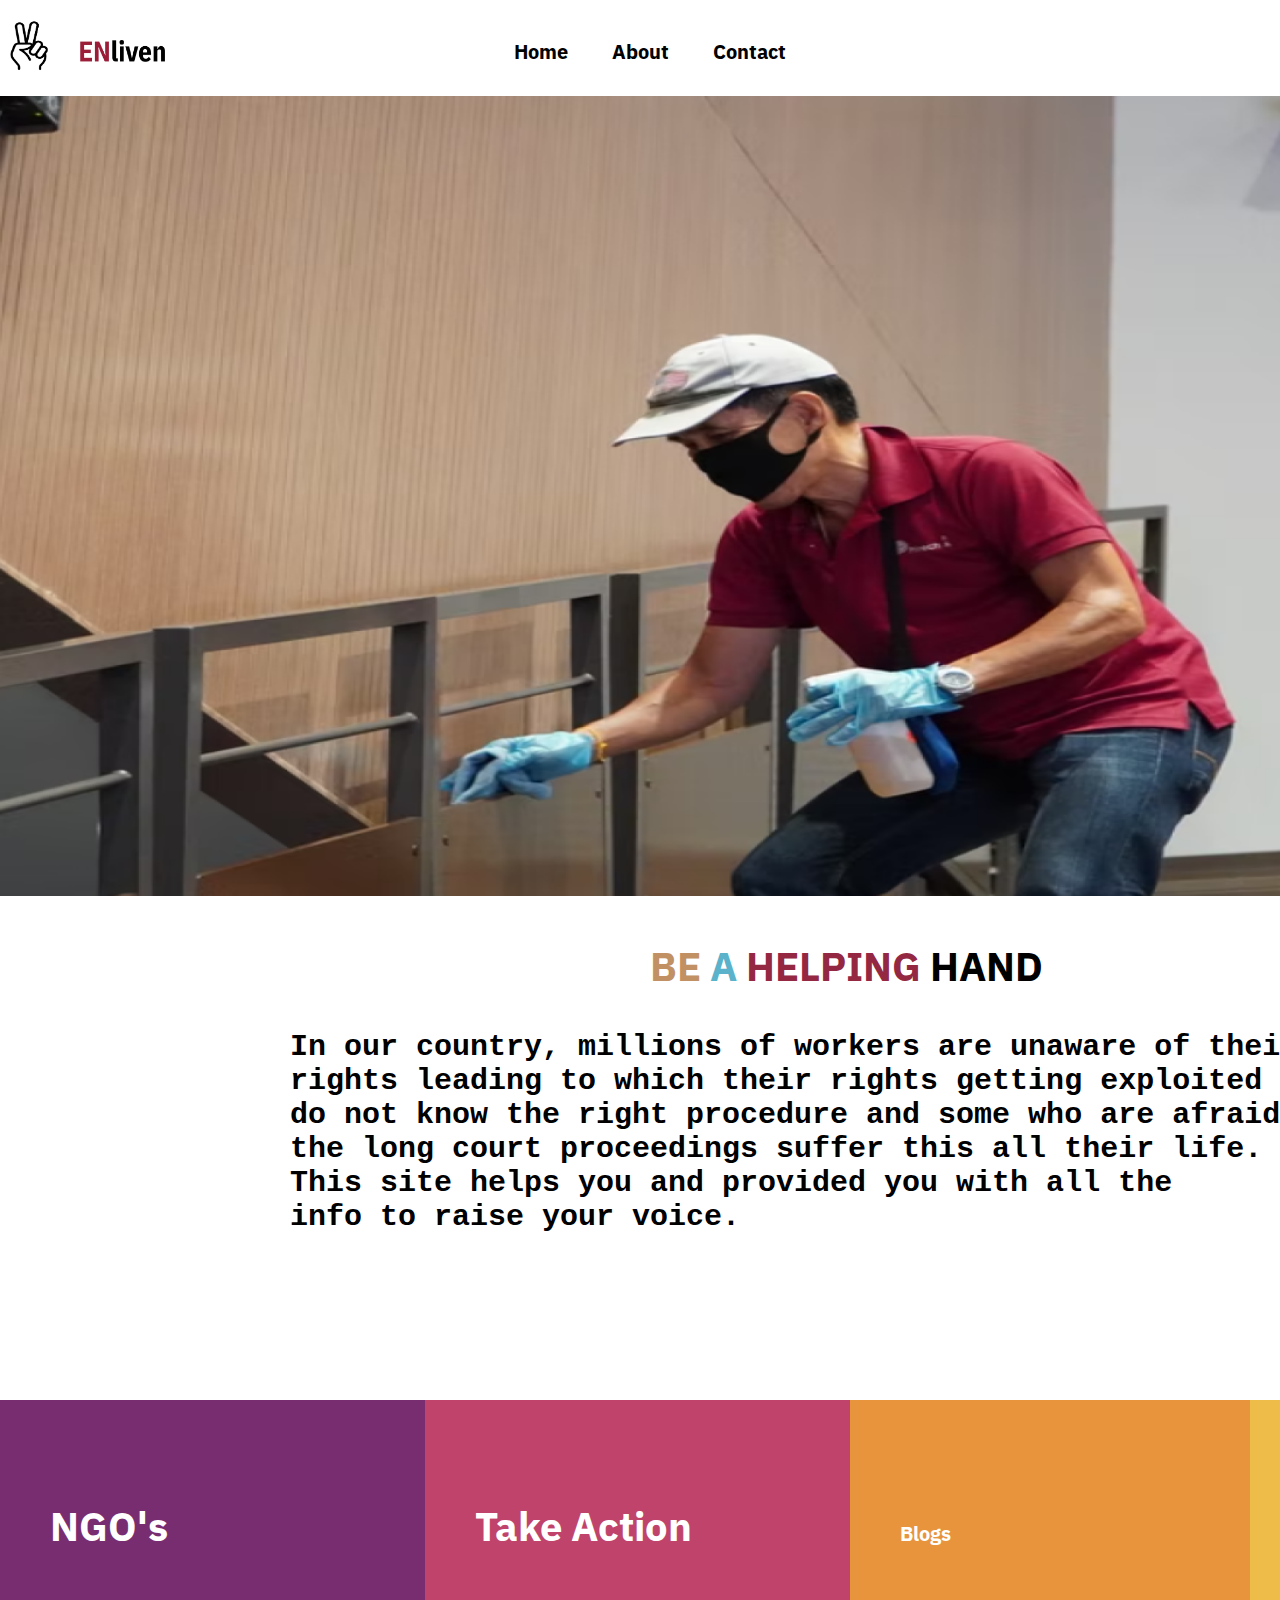
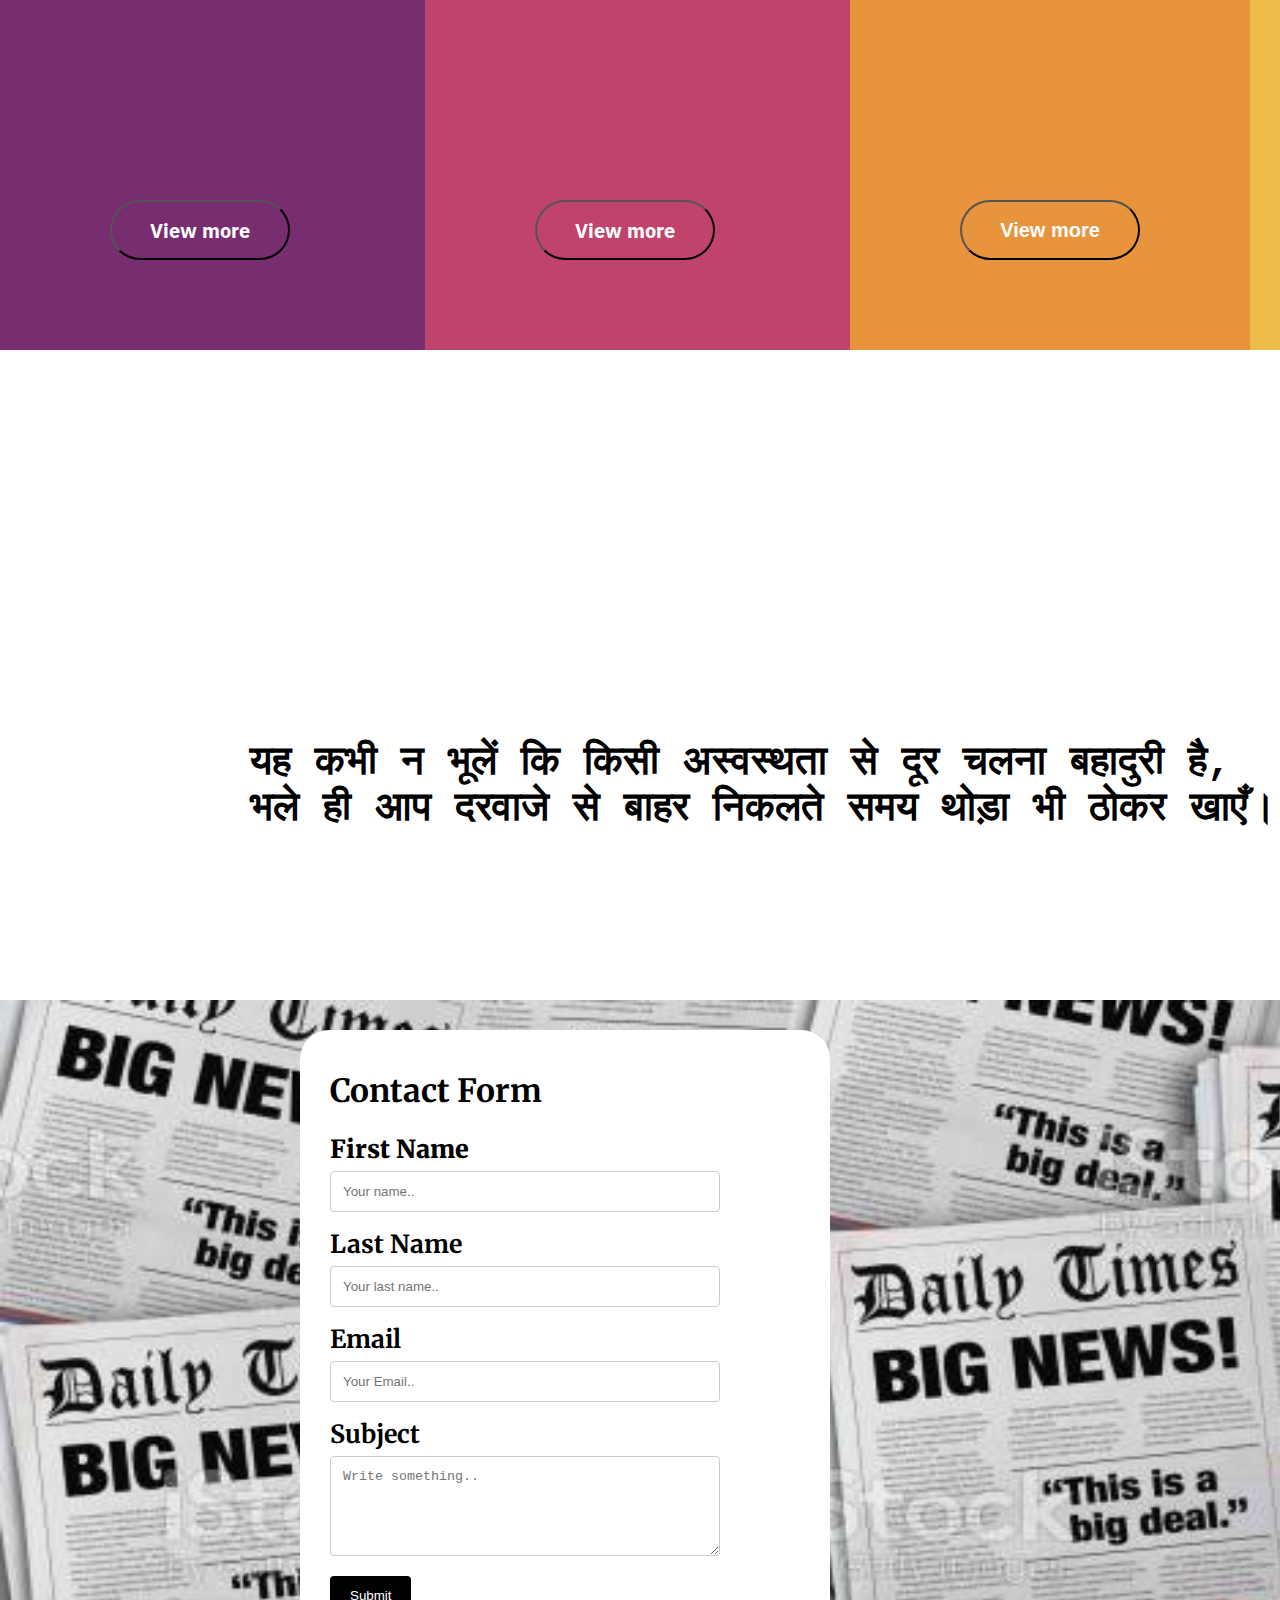
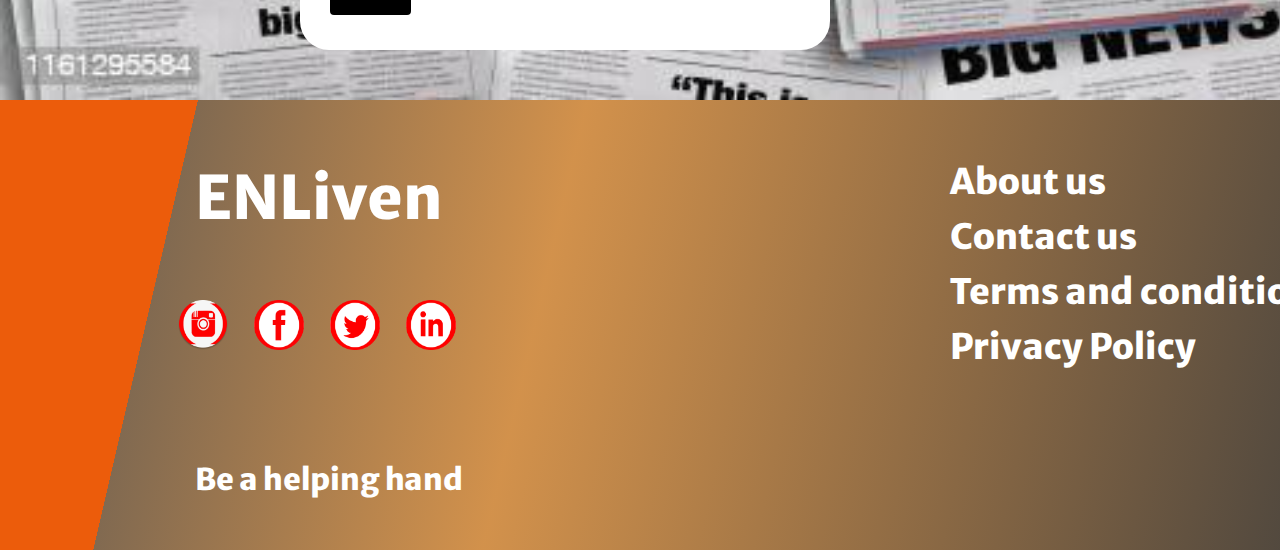
==== index.html @ 721977d5 "private policy to privacy policy" ====
<!DOCTYPE html>
<html lang="en" dir="ltr">

<head>
  <meta charset="utf-8">
  <title>Home</title>
  <link rel="stylesheet" href="ngo.css" />
</head>

<body>
  <header>
    <div class="group">
      <img class="the_logo" src="imagess/symbol.png" alt="the_logo" />
      <img class="imag" src="imagess/ENliven.png">
    </div>

    <nav>
      <ul class="nav_links">
        <b>
          <li><a href="index.html">Home</a></li>
          <li><a href="#ab">About</a></li>
          <li><a href="#formm">Contact</a></li>
        </b>
      </ul>
    </nav>
    <a class="cta" href="#">
      <img class="logout" src="imagess/Log In.png">
    </a>
  </header>
  <img class="care" src="imagess/care.png" alt="">
  <h3 class="helping"><b style="color:#C19063;">BE</b> <b style="color:#5AB3CA;">A</b> <b style="color:#942842;">HELPING</b> <b style="color:0B0B0D;">HAND</b></h3>
  <pre id="ab" style="  top:1000px;
        font-size: 30px;
        font-weight: bolder;
        left:290px;
        position: absolute;">In our country, millions of workers are unaware of their
rights leading to which their rights getting exploited some
do not know the right procedure and some who are afraid of
the long court proceedings suffer this all their life.
This site helps you and provided you with all the
info to raise your voice.

</pre>
  <div class="grid-item1 ite" style="background-color:#792D71">NGO's</div>
  <button class="b1" type="button" name="button"><a href="ngo.html" style="color:white;">View more</a></button>
  <div class="grid-item2 ite" style="background-color:#C0436B">Take Action</div>
  <button class="b2" type="button" name="button"><a href="takeaction.html" style="color:white;">View more</a></button>
  <div class="grid-item3 ite" style="background-color:#E7943C"><a href="blog/blog.html" style="color:white;">Blogs</a></div>
  <button class="b3" type="button" name="button">View more</button>

  <div class="grid-item4 ite" style="background-color:#EEBD49"><a href="New Review Design/Review.html" style="color:white;">Reviews</a></div>
  <button class="b4" type="button" name="button">View more</button>
  <br><br><br><br><br>
  <pre class="top">
यह कभी न भूलें कि किसी अस्वस्थता से दूर चलना बहादुरी है,
भले ही आप दरवाजे से बाहर निकलते समय थोड़ा भी ठोकर खाएँ।</pre>
  <img class="contact" src="imagess/contact3.jpg" alt="">


  <div class="container">

    <form class="form" id="formm" action="/action_page.php">
      <h1>Contact Form</h1>
      <label style="font-size: 25px;font-weight: bolder;" for="fname"><b>First Name</b></label><br>
      <input type="text" id="fname" name="firstname" placeholder="Your name.."><br>

      <label style="font-size: 25px;font-weight: bolder; " for="lname">Last Name</label><br>
      <input type="text" id="lname" name="lastname" placeholder="Your last name.."><br>

      <label style="font-size: 25px;font-weight: bolder; " for="country">Email</label><br>
      <input type="text" id="lname" name="lastname" placeholder="Your Email.."><br>

      <label style="font-size: 25px;font-weight: bolder; " for="subject">Subject</label><br>
      <textarea id="subject" name="subject" placeholder="Write something.." style="height:100px"></textarea><br>

      <input type="submit" value="Submit">
    </form>
  </div>
  <div class="foot foot1">
    <p class="ven">ENLiven</p>
    <p class="ven ben">Be a helping hand</p>
    <table class="tab">
      <tr>
        <td><img class="block_pic" src="imagess/face.png" alt=""></td>
        <td><img class="block_pic" src="imagess/insta.png" alt=""></td>
        <td><img class="block_pic" src="imagess/twit.png" alt=""></td>
        <td><img class="block_pic" src="imagess/link.png" alt=""></td>
      </tr>
    </table>
  </div>
  <pre class="final final2">About us<br>Contact us<br>Terms and conditions<br>Privacy Policy</pre>
</body>

</html>
---- ngo.css ----
@import url("https://fonts.googleapis.com/css2?family=IBM+Plex+Sans&display=swap");
@import url('https://fonts.googleapis.com/css2?family=Merriweather+Sans&display=swap');
@import url('https://fonts.googleapis.com/css2?family=Merriweather:wght@900&display=swap');
body {
  font-family: "IBM Plex Sans", sans-serif;
  margin: 0px;
  padding: 7px 0px 0px 0px;
}
li,
a {
  font-family: "IBM Plex Sans", sans-serif;
  text-decoration: none;
  color: black;
  font-size:20px;
}
header {
  display: flex;
  justify-content: space-between;
  align-items: center;
}
.nav_links {
  list-style: none;
}
.nav_links li {
  display: inline-block;
  padding: 0px 20px;
}
.nav_links li a {
  transition: all 0.3s ease 0s;
}
.nav_links li a:hover {
  color: rgb(147, 52, 39);
}
.logout {
  width: 100px;
  height: 50px;
}
.the_logo {
  width: 60px;
  height: 65px;
  padding: 10px;
}
.imag{
  position: absolute;
  top: 40px;
  width: 85px;
  height: 22px;
}
.broom {
  position: absolute;
  width: 1570px;
  height: 430px;
  left: 0px;
  top: 110px;
}
.box{
  background-color: #FFE4CB;
  height: 800px;
  width:1680px;
  top:30px;
}
.box2{
  background-color:#E6E1E1;
  z-index: 1;
  height: 370px;
  width: 730px;
  top:150px;
  left: 300px;
  position: absolute;
}
.box2_text{
  color: black;
  font-family: "IBM Plex Sans", sans-serif;
  font-weight: 600;
  font-size: 30px;
  top:60px;
  position: absolute;
left:80px;

}
.pic1{
  height: 300px;
  width: 270px;
  left:800px;
  position: absolute;
  border-radius: 29px;
  top:30px;
  border-color: black;
  border: 4px solid;
}
.pic_text{
  position: absolute;
  left:800px;
  top:330px;
  color: black;
  font-weight:bold;
  font-size: 20px;
  font-family: 'Merriweather', serif;

}
.coma1{
  z-index: 1;
  position:absolute;
  top:120px;
  left: 300px;
  height: 70px;
  width: 90px;
}
.box3{
  background: #FFFEFE;
border: 8px solid #E0AC7C;
box-shadow: 0px 4px 4px rgba(0, 0, 0, 0.25);
  border: 8px solid #E0AC7C;
  box-shadow: 0px 4px 4px rgba(0, 0, 0, 0.25);
  width: 1000px;
  height:350px;
  z-index: 1;
  top: 800px;
  left: 350px;
  position:absolute;
  border-radius: 30px;
}
.grid-container {
  display: grid;
  grid-template-columns: auto auto auto;
  padding: 10px;
}
.grid-item {
  padding: 20px;
  font-size: 30px;
  text-align: center;
}
.block_pics{
  width: 120px;
  height: 107px;
}
.block_text{
  color: black;
  font-family: "IBM Plex Sans", sans-serif;
  font-weight: bolder;
}
.format{
  font-size: 20px;
}




.ngo{
  top:600px;
  position:absolute;
  width:1300px;
  left:-220px;
}

#myInput {
 background-image: url('/css/searchicon.png');
 background-position: 10px 10px;
 background-repeat: no-repeat;
 width: 95%;
 font-size: 16px;
 padding: 12px 20px 12px 40px;
 border: 1px solid black;
 margin-bottom: 12px;

}

#myTable {
 border-collapse: collapse;
 width: 100%;
 border: 1px  #ddd;
 font-size: 18px;
}

#myTable th, #myTable td {
 text-align: left;
 padding: 40px;
 padding-right: 20px;

}

#myTable tr {
 border-bottom: 7px black;
}



  #myTable tr:hover {
 background-color: #FFE4CB;
}
.ng{
  font-family: 'Merriweather', serif;
  color:black;
font-size: 40px;
}
.nm{
  font-size: 30px;
}
.foot{
  top:4800px;
  background: linear-gradient(103.1deg, #EC5C0B 11.24%, rgba(100, 71, 40, 0.81) 11.25%, rgba(193, 103, 6, 0.72) 32.82%, #44413D 82.06%);
  width: 1700px;
  height:450px;
  left:-360px;
position: absolute;
}
.ven{
  font-family: 'Merriweather Sans';
font-style: normal;
font-weight: 800;
position: absolute;
color: white;
font-size: 60px;
left:200px;
}
.ben{
  font-size: 30px;
  top:330px;
}
.block_pic{
  height: 50px;
  width: 50px;
  top:200px;
padding-left: 180px;
  position: absolute;
}
.tab{
width:18%;
}
.final{
  position: absolute;
  top:4850px;
left:650px;
line-height: 55px;
  font-family: 'Merriweather Sans';
font-style: normal;
font-weight: 800;
font-size: 35px;
color: white;
text-align: left;
}
/*--------------------------------------HOME-----------------------------------------------*/
.care{
  height: 800px;
  width:1680px;
 }
 .helping{
   font-size:40px;
   font-weight: bolder;
   left:650px;
   position: absolute;
 }

.grid-item1{

  height:450px;
  width:425px;
  top:1400px;
  position: absolute;
}
.ite{
  color: white;
  padding-top: 100px;
  padding-left: 50px;
  font-weight: bolder;
  font-size: 40px;

}
.grid-item2{
  height:450px;
  width:425px;
  top:1400px;
  left:425px;
  position: absolute;
}
.grid-item3{
  height:450px;
  width:425px;
  top:1400px;
    left:850px;
  position: absolute;
}
.grid-item4{
  height:450px;
  width:375px;
  top:1400px;
      left:1250px;
  position: absolute;
}
hr{
  color: white;
  height: 5px;
}
.b1{
  top:1800px;
  position: absolute;
  left:110px;
  background-color: #792D71;
  height:60px;
  width: 180px;
  border-radius: 30px;
  color: white;
  font-size: 20px;
  font-weight: bolder;
}
.b2{
  top:1800px;
  position: absolute;
    left:535px;
    background-color: #C0436B;
    height:60px;
    width: 180px;
    border-radius: 30px;
    color: white;
    font-size: 20px;
    font-weight: bolder;
}
.b3{
  top:1800px;
  position: absolute;
    left:960px;
    background-color: #E7943C;
    height:60px;
    width: 180px;
    border-radius: 30px;
    color: white;
    font-size: 20px;
    font-weight: bolder;
}
.b4{
  top:1800px;
  position: absolute;
  background-color:#EEBD49;
    left:1360px;
    height:60px;
    width: 180px;
    color: white;
    border-radius: 30px;
    font-size: 20px;
    font-weight: bolder;
}
.contact{
  top:2600px;
  height:700px;
  width: 1670px;
  position: absolute;
}
.top{
  top:2300px;
  font-size: 40px;
  font-weight: bolder;
  left:250px;
  position: absolute;
}


.foot1{
  top:3300px;
  left:-5px;
}
.final2{
  top:3320px;
left:950px;
}


input[type=text], select, textarea {
  width: 390px;
  padding: 12px;
  border: 1px solid #ccc;
  border-radius: 4px;
  box-sizing: border-box;
  margin-top: 6px;
  margin-bottom: 16px;
  resize: vertical;
}

input[type=submit] {
  background-color: black;
  color: white;
  padding: 12px 20px;
  border: none;
  border-radius: 4px;
  cursor: pointer;
}

input[type=submit]:hover {
  background-color: #45a049;
}
.form{
  background-color: white;
  height:600px;
  width:500px;
  border-radius: 29px;
  border-color: black;
  top:230px;

  position: absolute;
  padding-left: 30px;
  padding-top: 20px;
}
.container {


  background-color: none;
  padding: 300px;
  top:2400px;
  position: absolute;
  z-index: 1;
  font-family: 'Merriweather', serif;
  color:black;

}
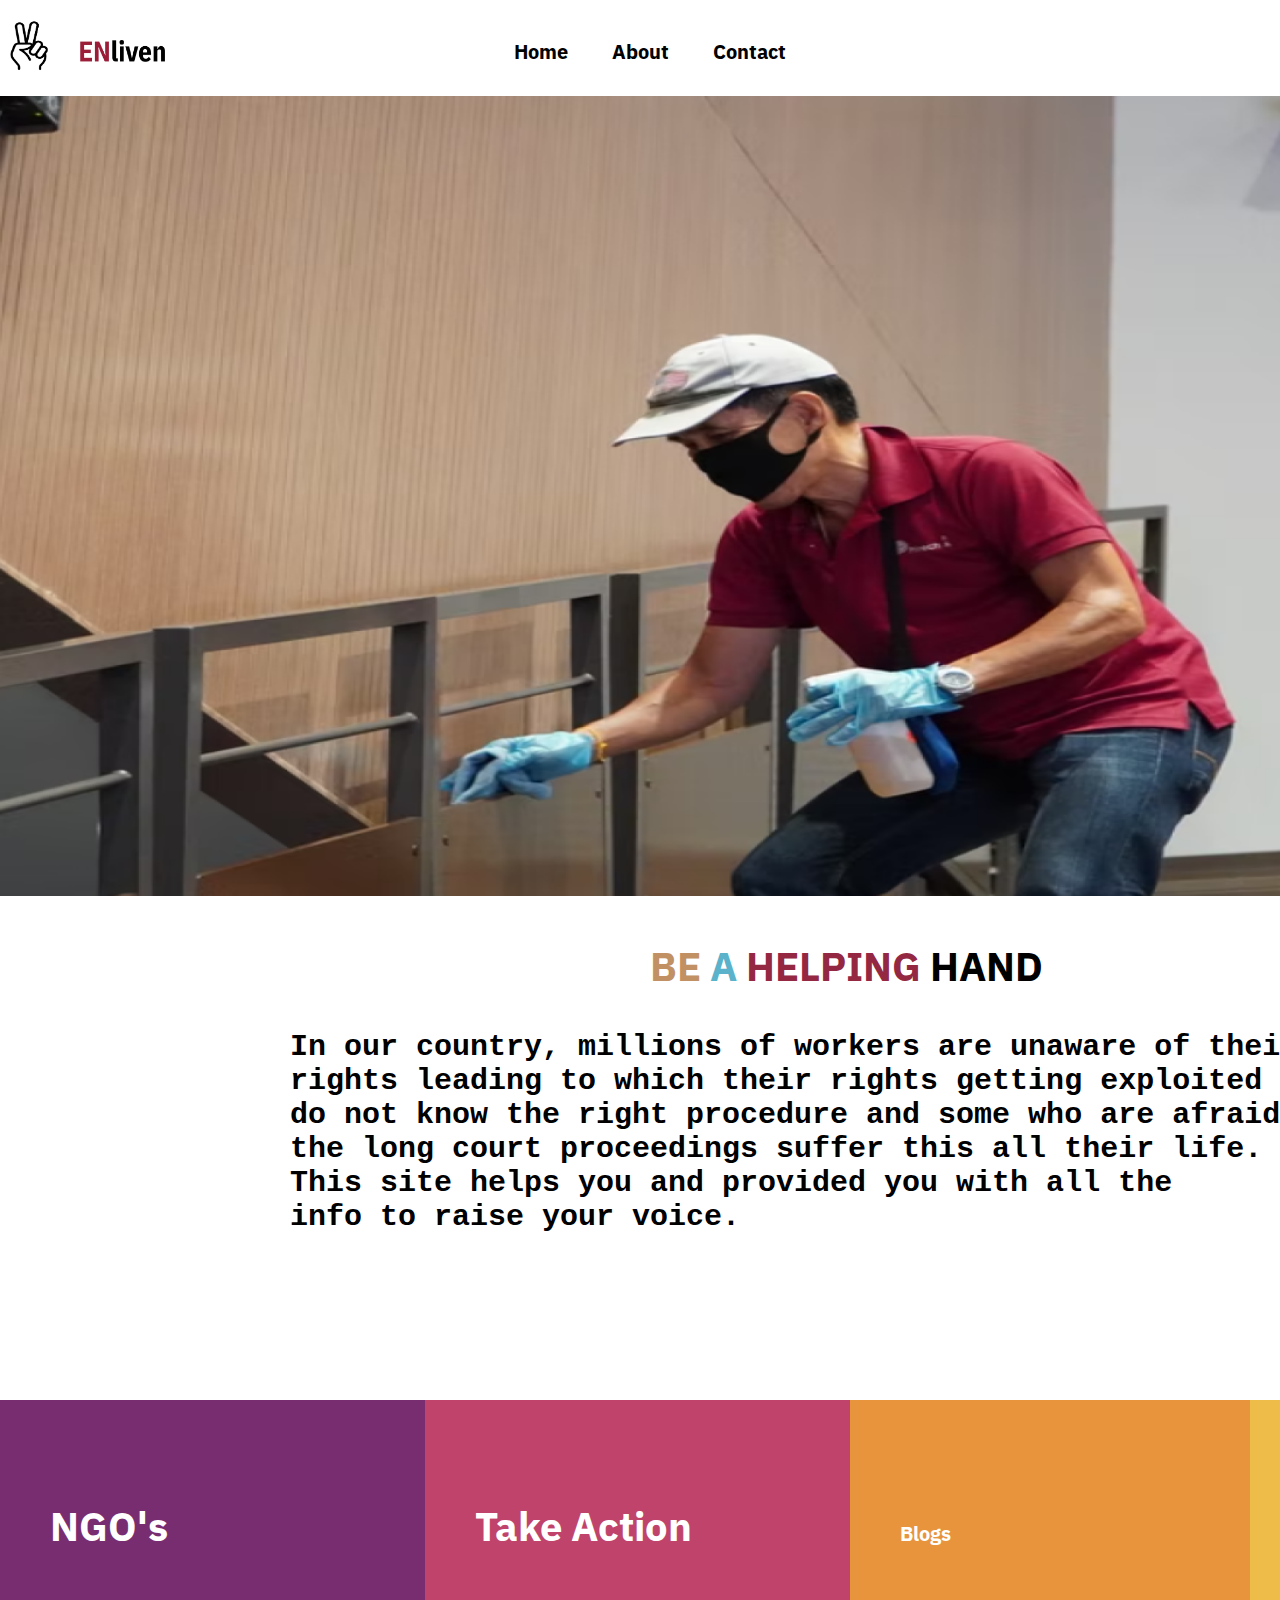
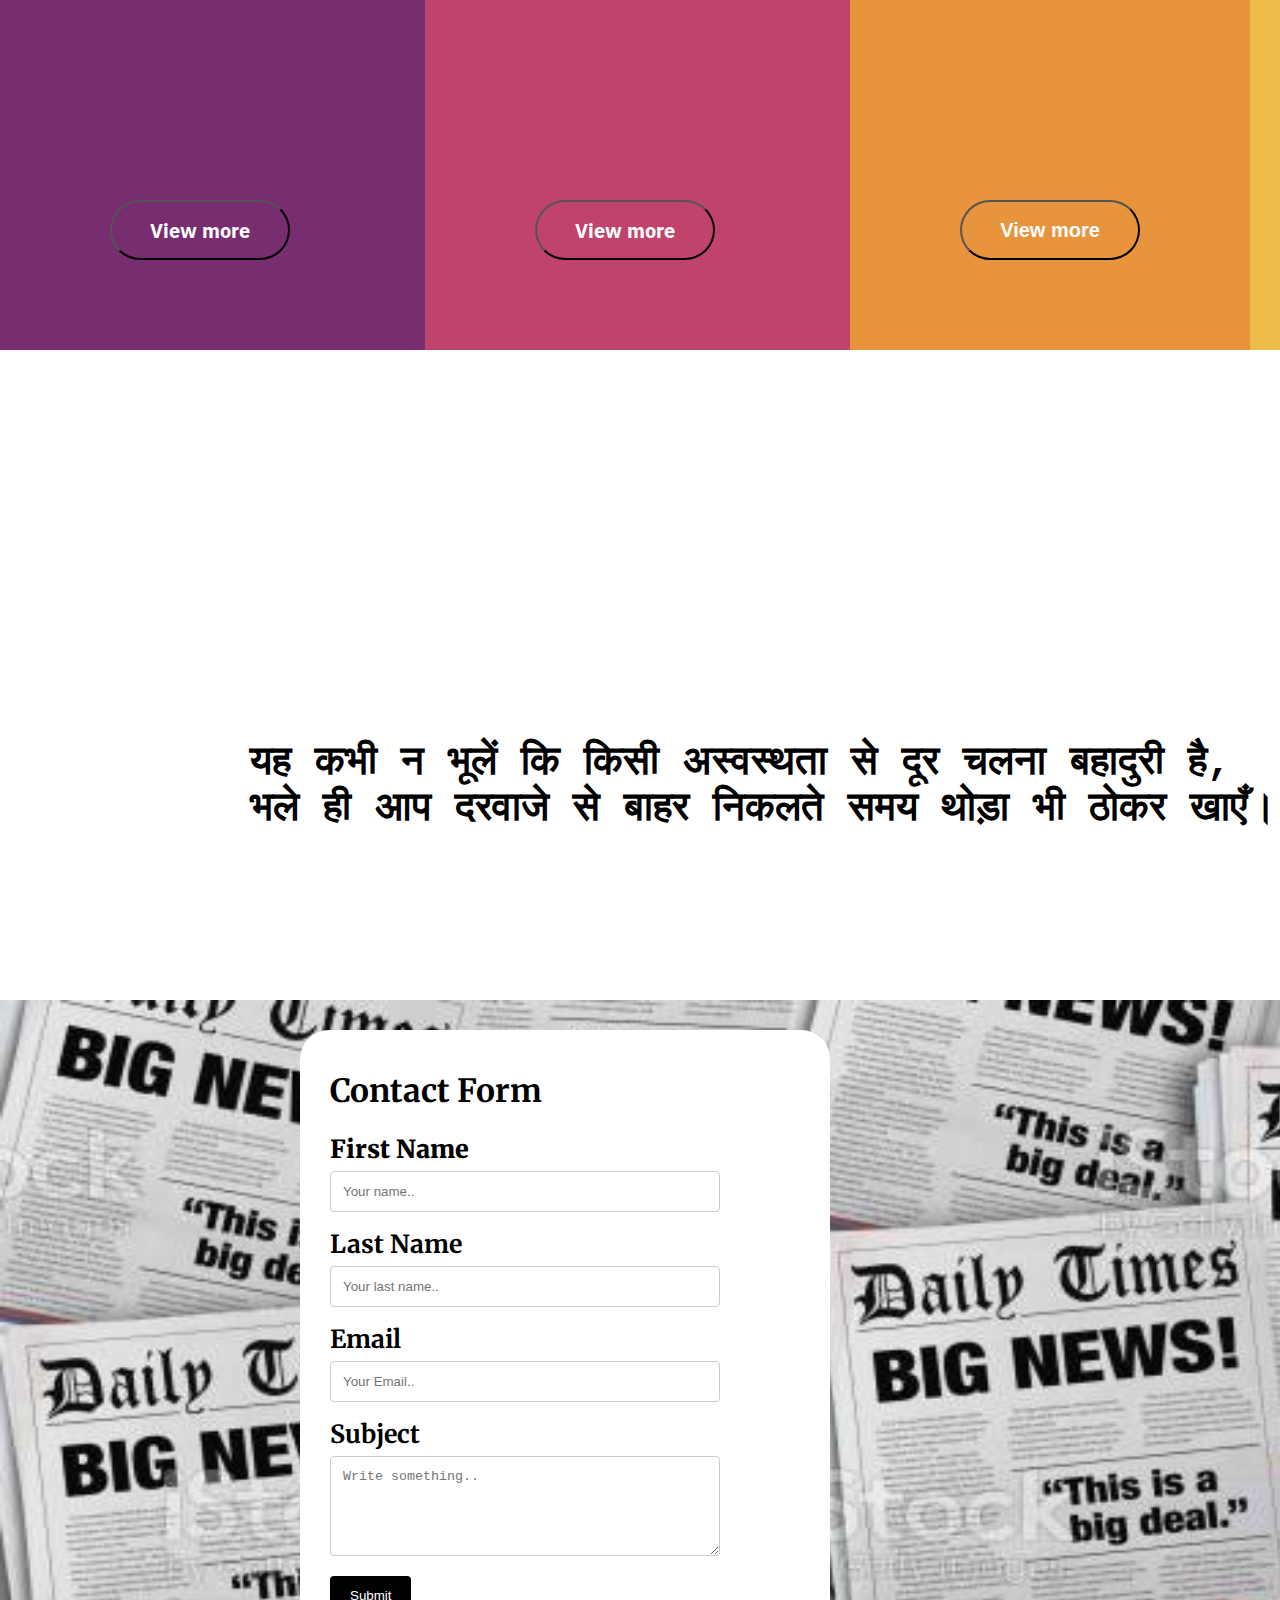
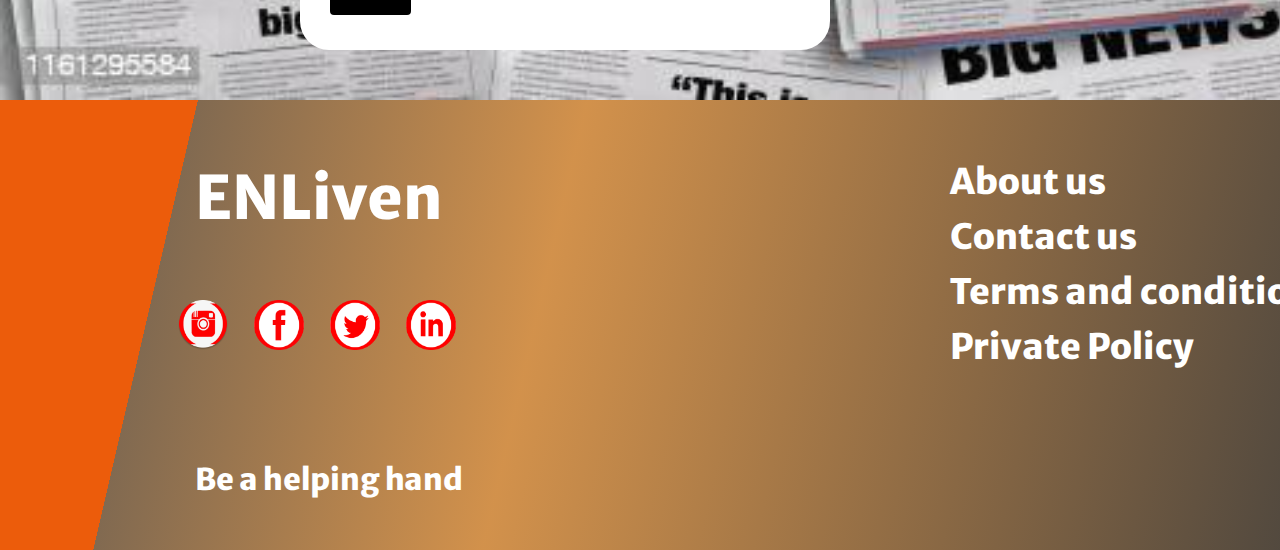
==== commit f2abcc9c: "Update index.html" ====
--- a/index.html
+++ b/index.html
@@ -1,94 +1,90 @@
-<!DOCTYPE html>
-<html lang="en" dir="ltr">
-
-<head>
-  <meta charset="utf-8">
-  <title>Home</title>
-  <link rel="stylesheet" href="ngo.css" />
-</head>
-
-<body>
-  <header>
-    <div class="group">
-      <img class="the_logo" src="imagess/symbol.png" alt="the_logo" />
-      <img class="imag" src="imagess/ENliven.png">
-    </div>
-
-    <nav>
-      <ul class="nav_links">
-        <b>
-          <li><a href="index.html">Home</a></li>
-          <li><a href="#ab">About</a></li>
-          <li><a href="#formm">Contact</a></li>
-        </b>
-      </ul>
-    </nav>
-    <a class="cta" href="#">
-      <img class="logout" src="imagess/Log In.png">
-    </a>
-  </header>
-  <img class="care" src="imagess/care.png" alt="">
-  <h3 class="helping"><b style="color:#C19063;">BE</b> <b style="color:#5AB3CA;">A</b> <b style="color:#942842;">HELPING</b> <b style="color:0B0B0D;">HAND</b></h3>
-  <pre id="ab" style="  top:1000px;
-        font-size: 30px;
-        font-weight: bolder;
-        left:290px;
-        position: absolute;">In our country, millions of workers are unaware of their
-rights leading to which their rights getting exploited some
-do not know the right procedure and some who are afraid of
-the long court proceedings suffer this all their life.
-This site helps you and provided you with all the
-info to raise your voice.
-
-</pre>
-  <div class="grid-item1 ite" style="background-color:#792D71">NGO's</div>
-  <button class="b1" type="button" name="button"><a href="ngo.html" style="color:white;">View more</a></button>
-  <div class="grid-item2 ite" style="background-color:#C0436B">Take Action</div>
-  <button class="b2" type="button" name="button"><a href="takeaction.html" style="color:white;">View more</a></button>
-  <div class="grid-item3 ite" style="background-color:#E7943C"><a href="blog/blog.html" style="color:white;">Blogs</a></div>
-  <button class="b3" type="button" name="button">View more</button>
-
-  <div class="grid-item4 ite" style="background-color:#EEBD49"><a href="New Review Design/Review.html" style="color:white;">Reviews</a></div>
-  <button class="b4" type="button" name="button">View more</button>
-  <br><br><br><br><br>
-  <pre class="top">
-यह कभी न भूलें कि किसी अस्वस्थता से दूर चलना बहादुरी है,
-भले ही आप दरवाजे से बाहर निकलते समय थोड़ा भी ठोकर खाएँ।</pre>
-  <img class="contact" src="imagess/contact3.jpg" alt="">
-
-
-  <div class="container">
-
-    <form class="form" id="formm" action="/action_page.php">
-      <h1>Contact Form</h1>
-      <label style="font-size: 25px;font-weight: bolder;" for="fname"><b>First Name</b></label><br>
-      <input type="text" id="fname" name="firstname" placeholder="Your name.."><br>
-
-      <label style="font-size: 25px;font-weight: bolder; " for="lname">Last Name</label><br>
-      <input type="text" id="lname" name="lastname" placeholder="Your last name.."><br>
-
-      <label style="font-size: 25px;font-weight: bolder; " for="country">Email</label><br>
-      <input type="text" id="lname" name="lastname" placeholder="Your Email.."><br>
-
-      <label style="font-size: 25px;font-weight: bolder; " for="subject">Subject</label><br>
-      <textarea id="subject" name="subject" placeholder="Write something.." style="height:100px"></textarea><br>
-
-      <input type="submit" value="Submit">
-    </form>
-  </div>
-  <div class="foot foot1">
-    <p class="ven">ENLiven</p>
-    <p class="ven ben">Be a helping hand</p>
-    <table class="tab">
-      <tr>
-        <td><img class="block_pic" src="imagess/face.png" alt=""></td>
-        <td><img class="block_pic" src="imagess/insta.png" alt=""></td>
-        <td><img class="block_pic" src="imagess/twit.png" alt=""></td>
-        <td><img class="block_pic" src="imagess/link.png" alt=""></td>
-      </tr>
-    </table>
-  </div>
-  <pre class="final final2">About us<br>Contact us<br>Terms and conditions<br>Privacy Policy</pre>
-</body>
-
-</html>
+<!DOCTYPE html>
+<html lang="en" dir="ltr">
+  <head>
+    <meta charset="utf-8">
+    <title>Home</title>
+      <link rel="stylesheet" href="ngo.css" />
+  </head>
+  <body>
+    <header>
+      <div class="group">
+        <img class="the_logo" src="imagess/symbol.png" alt="the_logo" />
+        <img class="imag" src="imagess/ENliven.png">
+      </div>
+
+      <nav>
+        <ul class="nav_links">
+          <b>
+            <li><a href="index.html">Home</a></li>
+            <li><a href="#ab">About</a></li>
+            <li><a href="#formm">Contact</a></li>
+          </b>
+        </ul>
+      </nav>
+      <a class="cta" href="#">
+        <img class="logout" src="imagess/Log In.png">
+      </a>
+    </header>
+    <img class="care" src="imagess/care.png" alt="">
+    <h3 class="helping"><b style="color:#C19063;">BE</b> <b style="color:#5AB3CA;">A</b> <b style="color:#942842;">HELPING</b> <b style="color:0B0B0D;">HAND</b></h3>
+      <pre id="ab"style="  top:1000px;
+        font-size: 30px;
+        font-weight: bolder;
+        left:290px;
+        position: absolute;">In our country, millions of workers are unaware of their
+rights leading to which their rights getting exploited some
+do not know the right procedure and some who are afraid of
+the long court proceedings suffer this all their life.
+This site helps you and provided you with all the
+info to raise your voice.
+
+</pre><div class="grid-item1 ite" style="background-color:#792D71">NGO's</div>
+      <button class="b1" type="button"  name="button"><a href="ngo.html" style="color:white;">View more</a></button>
+      <div class="grid-item2 ite" style="background-color:#C0436B">Take Action</div>
+      <button class="b2" type="button" name="button"><a href="takeaction.html" style="color:white;">View more</a></button>
+      <div class="grid-item3 ite"style="background-color:#E7943C" ><a href="blog/blog.html" style="color:white;">Blogs</a></div>
+      <button class="b3" type="button" name="button">View more</button>
+
+      <div class="grid-item4 ite" style="background-color:#EEBD49"><a href="New Review Design/review.html" style="color:white;">Reviews</a></div>
+<button class="b4" type="button" name="button">View more</button>
+<br><br><br><br><br>
+<pre class="top">
+यह कभी न भूलें कि किसी अस्वस्थता से दूर चलना बहादुरी है,
+भले ही आप दरवाजे से बाहर निकलते समय थोड़ा भी ठोकर खाएँ।</pre>
+<img class="contact" src="imagess/contact3.jpg" alt="">
+
+
+<div class="container">
+
+  <form class="form" id="formm"action="/action_page.php">
+    <h1>Contact Form</h1>
+    <label style="font-size: 25px;font-weight: bolder;" for="fname"><b>First Name</b></label><br>
+    <input type="text" id="fname" name="firstname" placeholder="Your name.."><br>
+
+    <label style="font-size: 25px;font-weight: bolder; " for="lname">Last Name</label><br>
+    <input type="text" id="lname" name="lastname" placeholder="Your last name.."><br>
+
+    <label style="font-size: 25px;font-weight: bolder; " for="country">Email</label><br>
+    <input type="text" id="lname" name="lastname" placeholder="Your Email.."><br>
+
+    <label style="font-size: 25px;font-weight: bolder; " for="subject">Subject</label><br>
+    <textarea id="subject" name="subject" placeholder="Write something.." style="height:100px"></textarea><br>
+
+    <input type="submit" value="Submit">
+  </form>
+</div>
+<div class="foot foot1">
+  <p class="ven">ENLiven</p>
+  <p class="ven ben">Be a helping hand</p>
+  <table class="tab">
+    <tr>
+<td><img class="block_pic" src="imagess/face.png" alt=""></td>
+<td><img class="block_pic" src="imagess/insta.png" alt=""></td>
+<td><img class="block_pic" src="imagess/twit.png" alt=""></td>
+<td><img class="block_pic" src="imagess/link.png" alt=""></td>
+</tr>
+</table>
+</div>
+<pre class="final final2" >About us<br>Contact us<br>Terms and conditions<br>Private Policy</pre>
+  </body>
+</html>
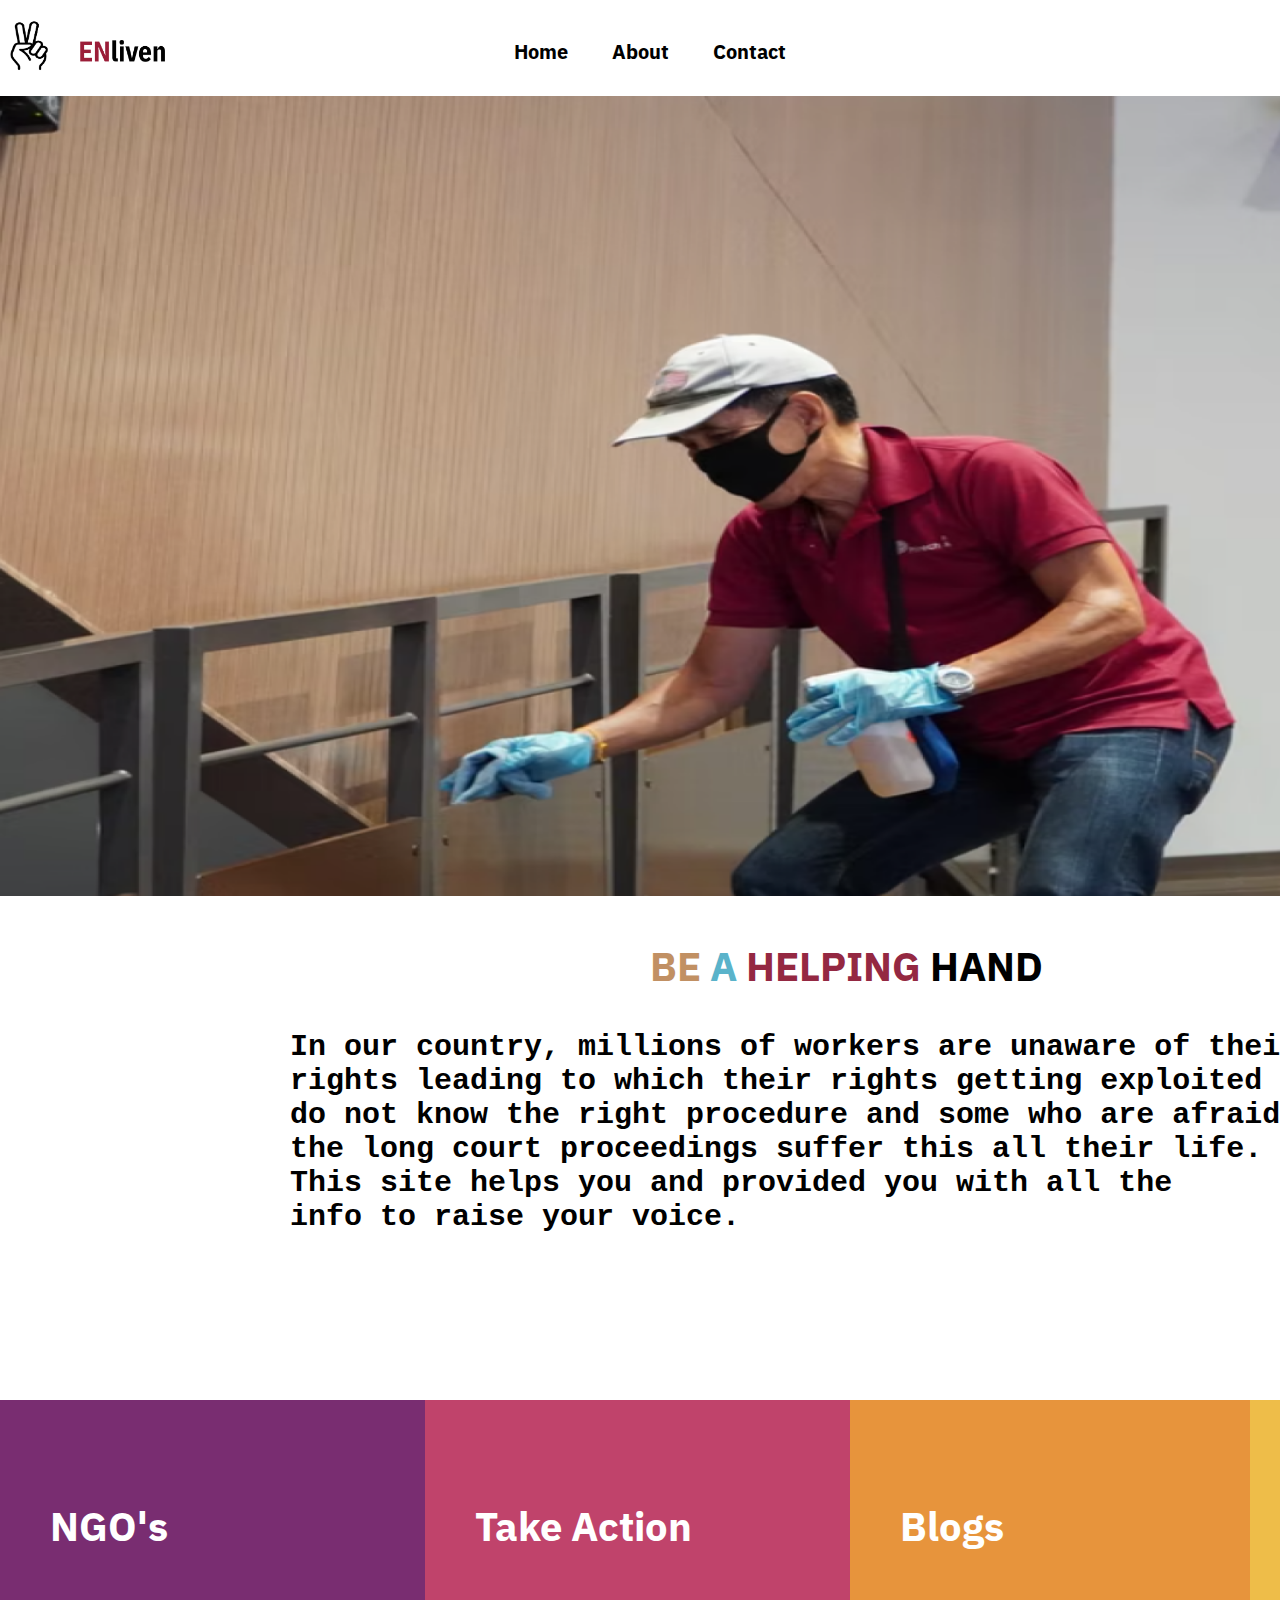
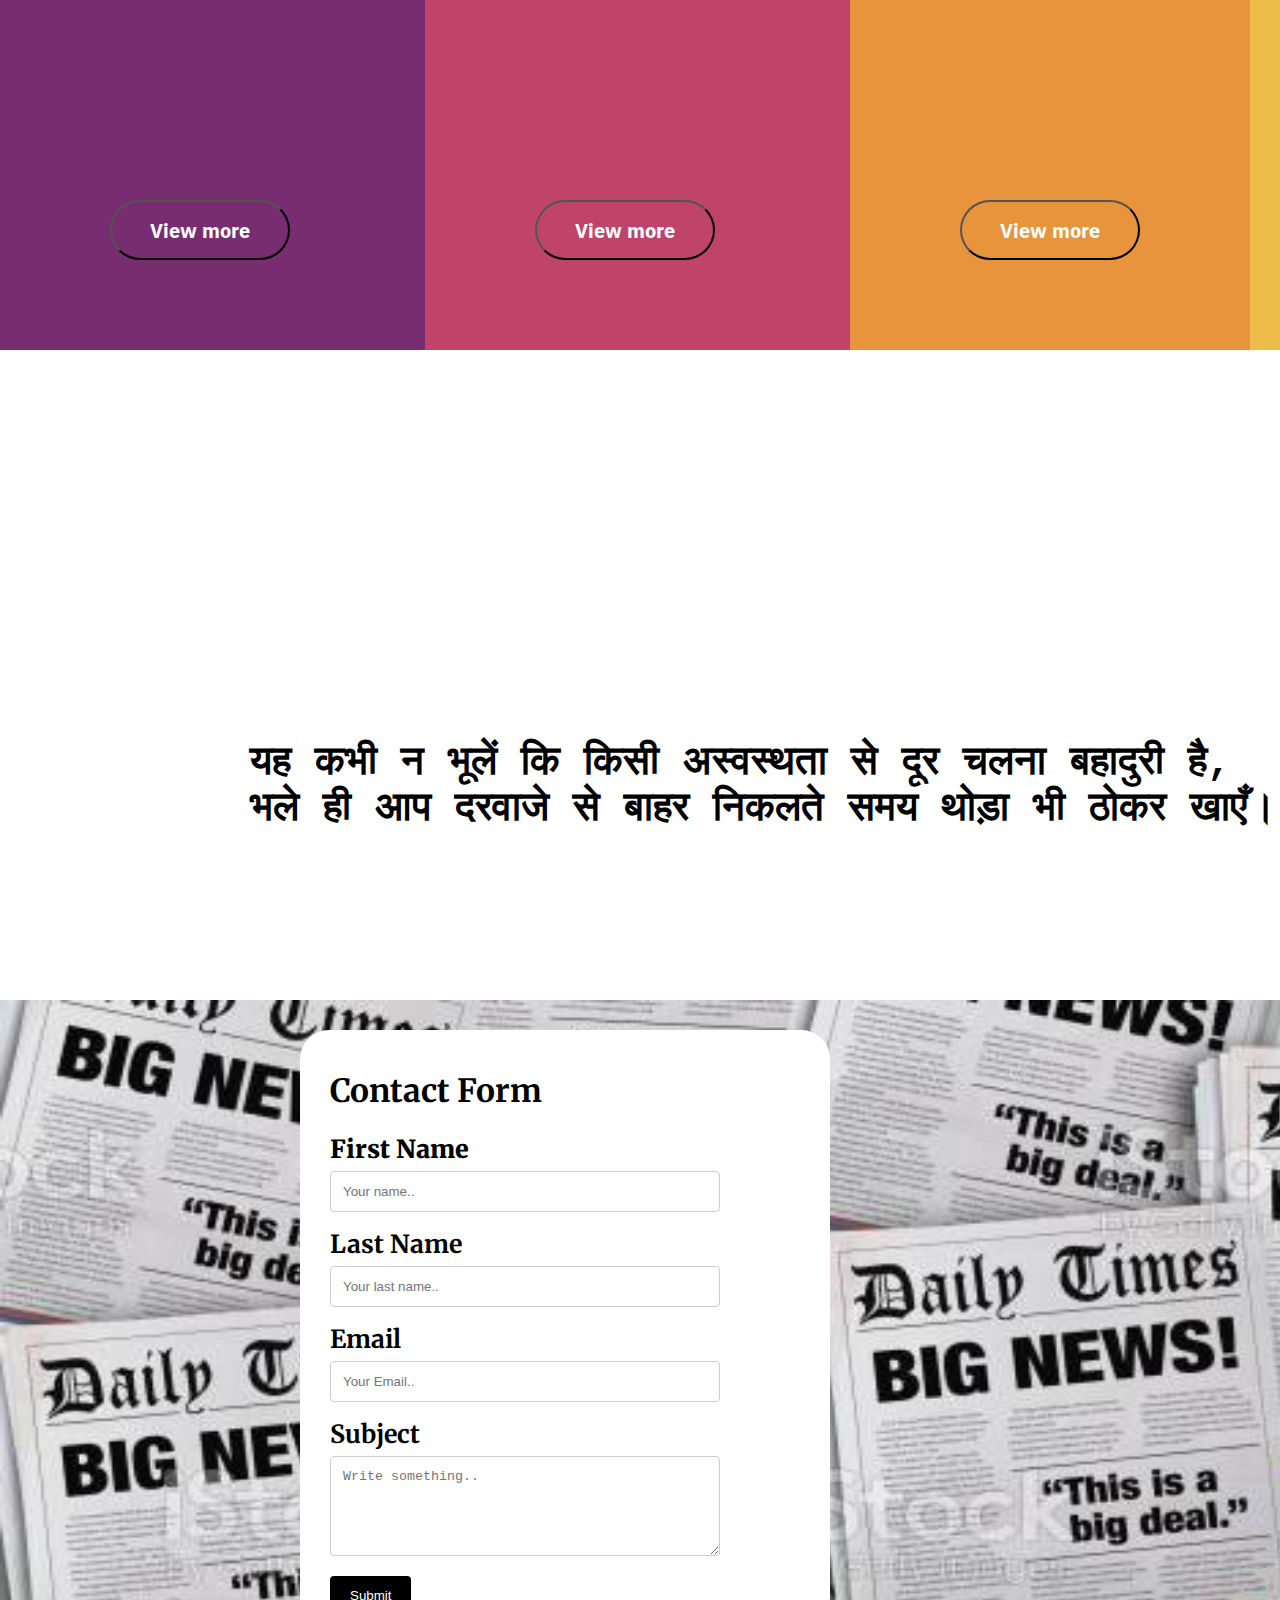
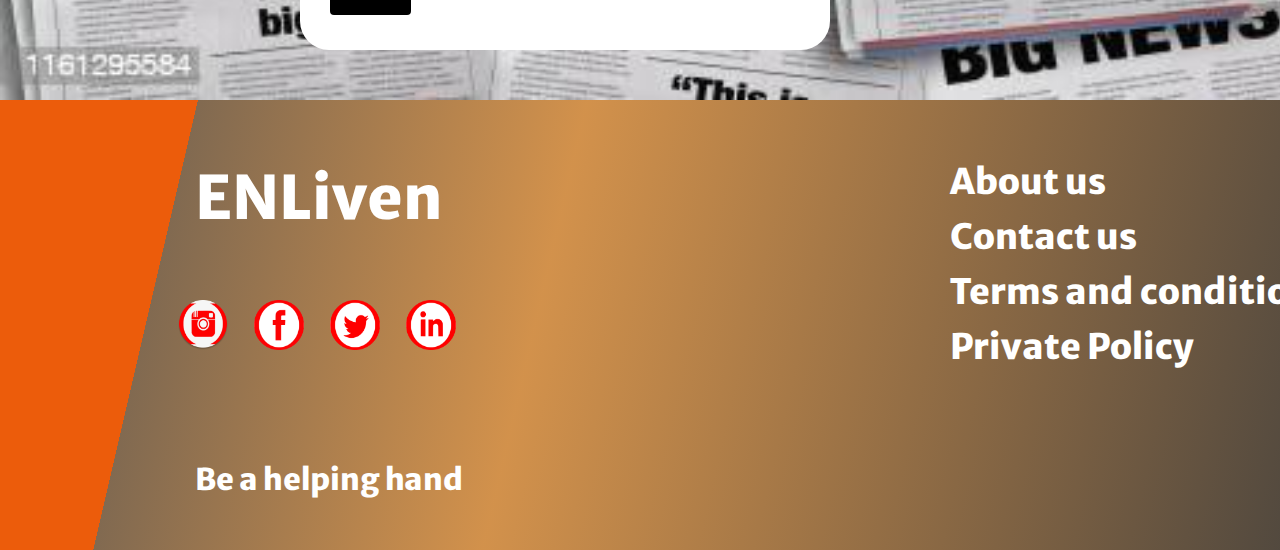
==== commit 8d6c5cfb: "Update index.html" ====
--- a/index.html
+++ b/index.html
@@ -42,11 +42,11 @@
       <button class="b1" type="button"  name="button"><a href="ngo.html" style="color:white;">View more</a></button>
       <div class="grid-item2 ite" style="background-color:#C0436B">Take Action</div>
       <button class="b2" type="button" name="button"><a href="takeaction.html" style="color:white;">View more</a></button>
-      <div class="grid-item3 ite"style="background-color:#E7943C" ><a href="blog/blog.html" style="color:white;">Blogs</a></div>
-      <button class="b3" type="button" name="button">View more</button>
+      <div class="grid-item3 ite"style="background-color:#E7943C" >Blogs</div>
+      <button class="b3" type="button" name="button"><a href="./blog/blog.html" style="color:white;">View more</a></button>
 
-      <div class="grid-item4 ite" style="background-color:#EEBD49"><a href="New Review Design/review.html" style="color:white;">Reviews</a></div>
-<button class="b4" type="button" name="button">View more</button>
+      <div class="grid-item4 ite" style="background-color:#EEBD49">Reviews</a></div>
+    <button class="b4" type="button" name="button"><a href="./New Review Design/Review.html" style="color:white;">View more</a></button>
 <br><br><br><br><br>
 <pre class="top">
 यह कभी न भूलें कि किसी अस्वस्थता से दूर चलना बहादुरी है,
--- a/ngo.css
+++ b/ngo.css
@@ -250,7 +250,9 @@
    left:650px;
    position: absolute;
  }
-
+.disp{
+  display: flex;
+}
 .grid-item1{
 
   height:450px;
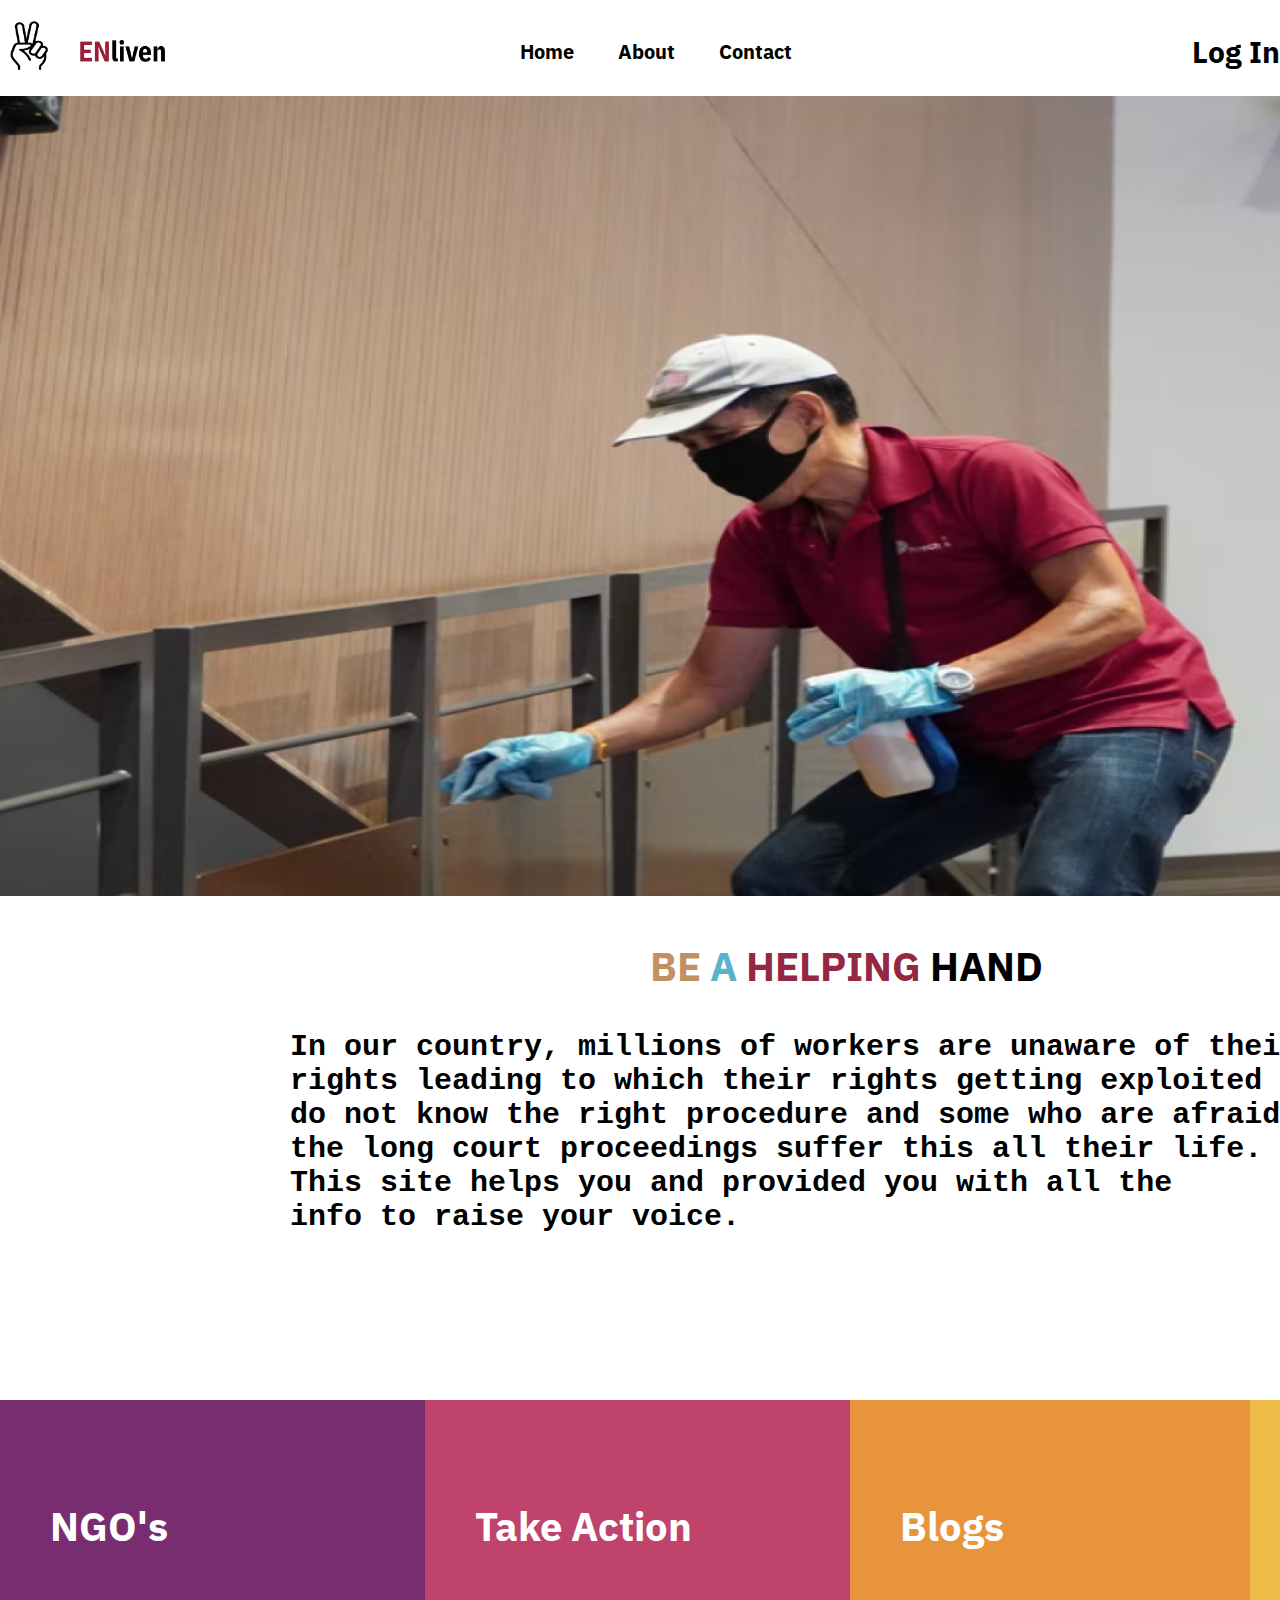
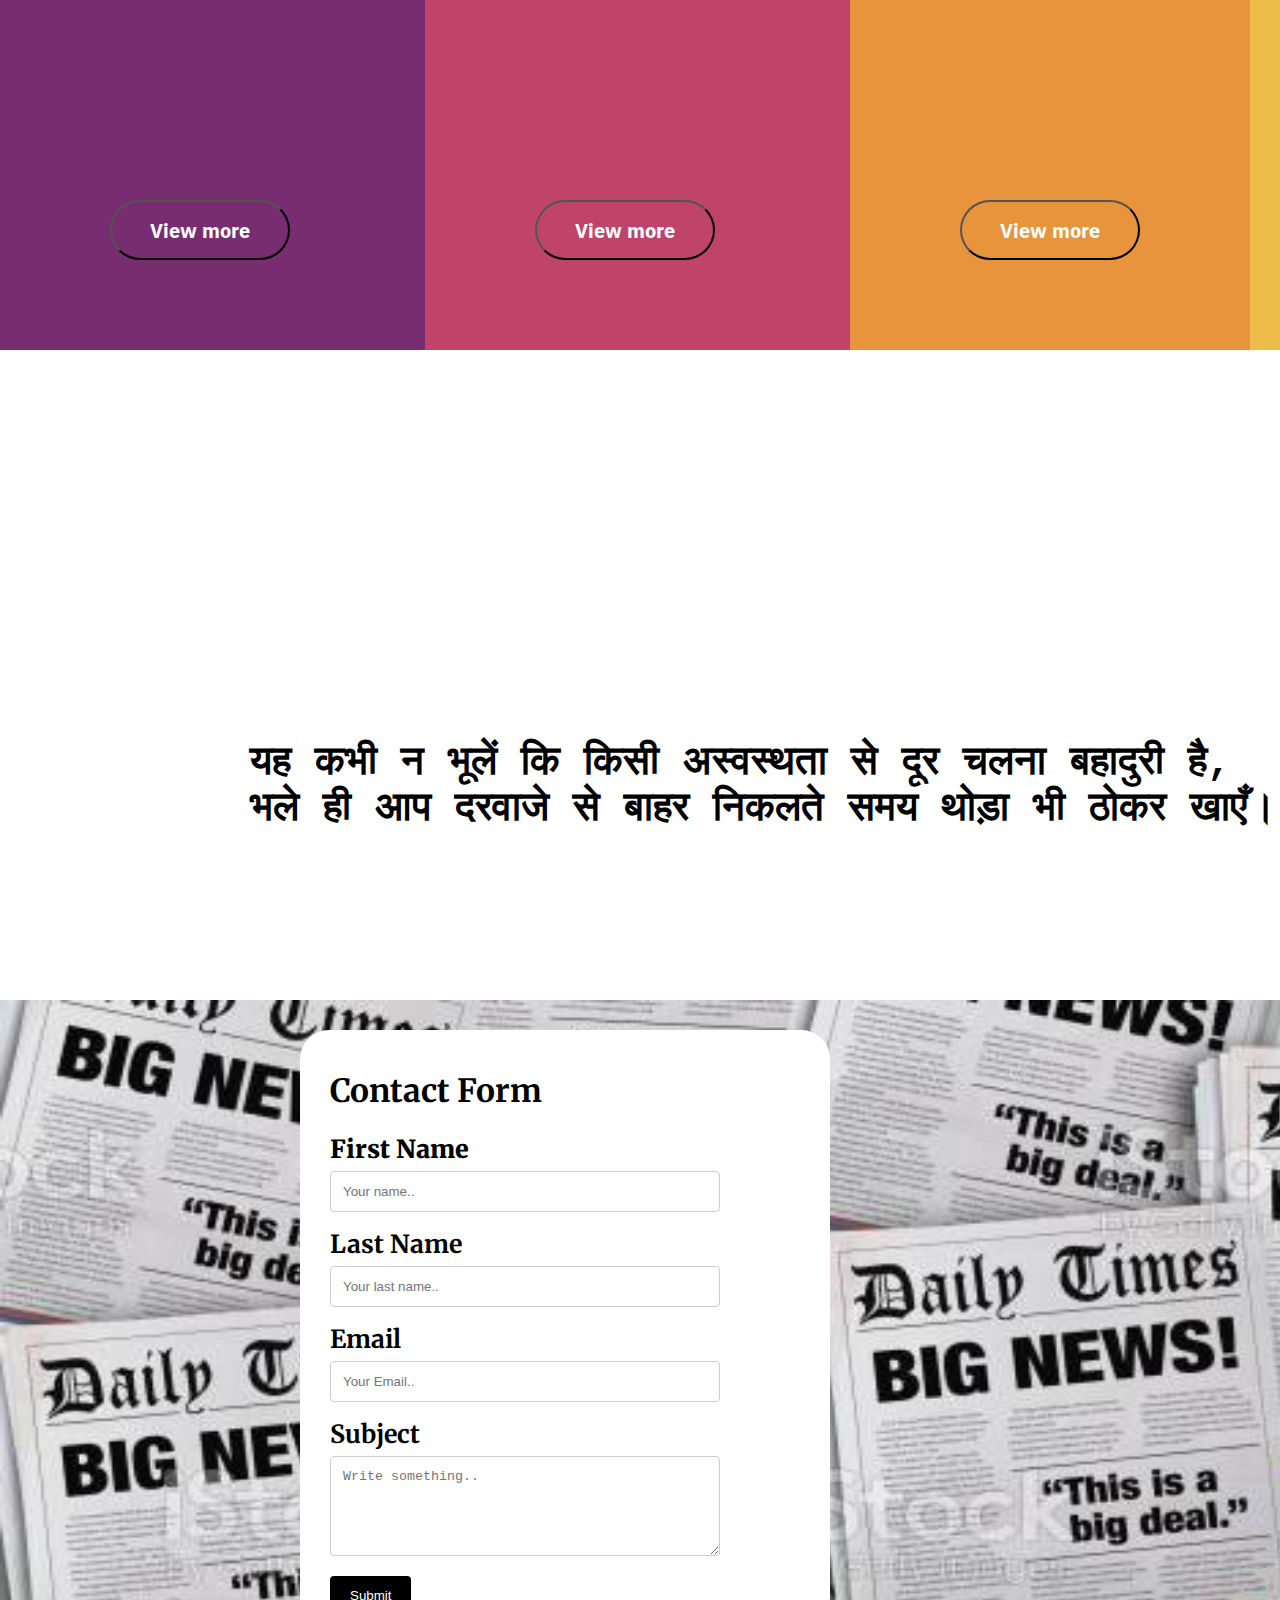
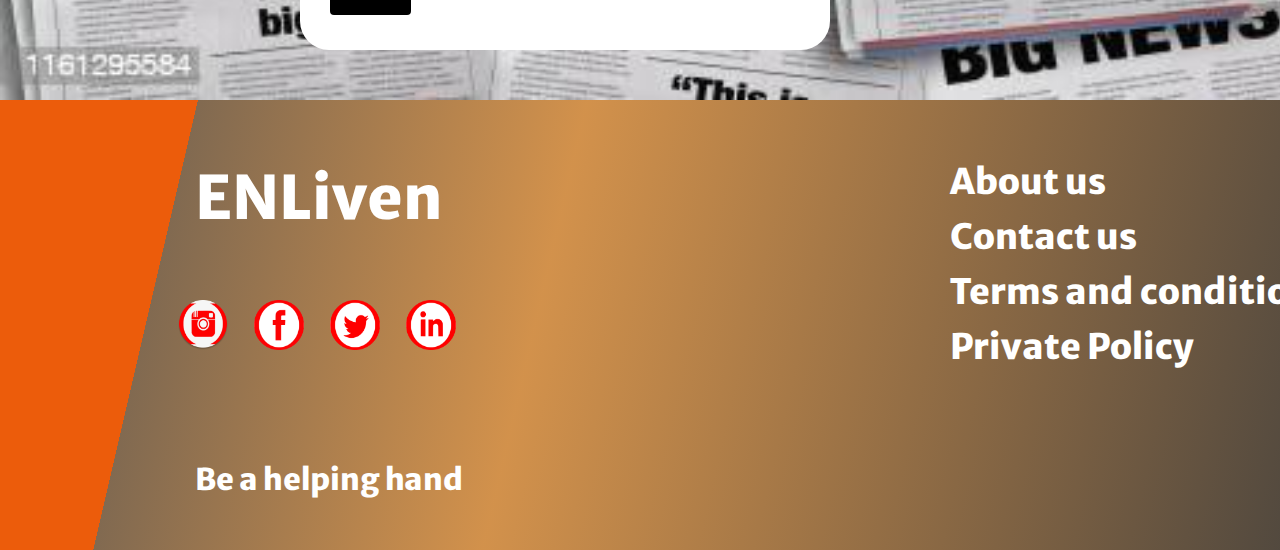
==== commit e4c5b67a: "Log In changed in index" ====
--- a/index.html
+++ b/index.html
@@ -22,7 +22,8 @@
         </ul>
       </nav>
       <a class="cta" href="#">
-        <img class="logout" src="imagess/Log In.png">
+        <!-- <img class="logout" src="imagess/Log In.png"> -->
+        <h2>Log In</h2>
       </a>
     </header>
     <img class="care" src="imagess/care.png" alt="">
--- a/ngo.css
+++ b/ngo.css
@@ -5,6 +5,7 @@
   font-family: "IBM Plex Sans", sans-serif;
   margin: 0px;
   padding: 7px 0px 0px 0px;
+  overflow-x: hidden; /* Hide horizontal scrollbar */
 }
 li,
 a {
